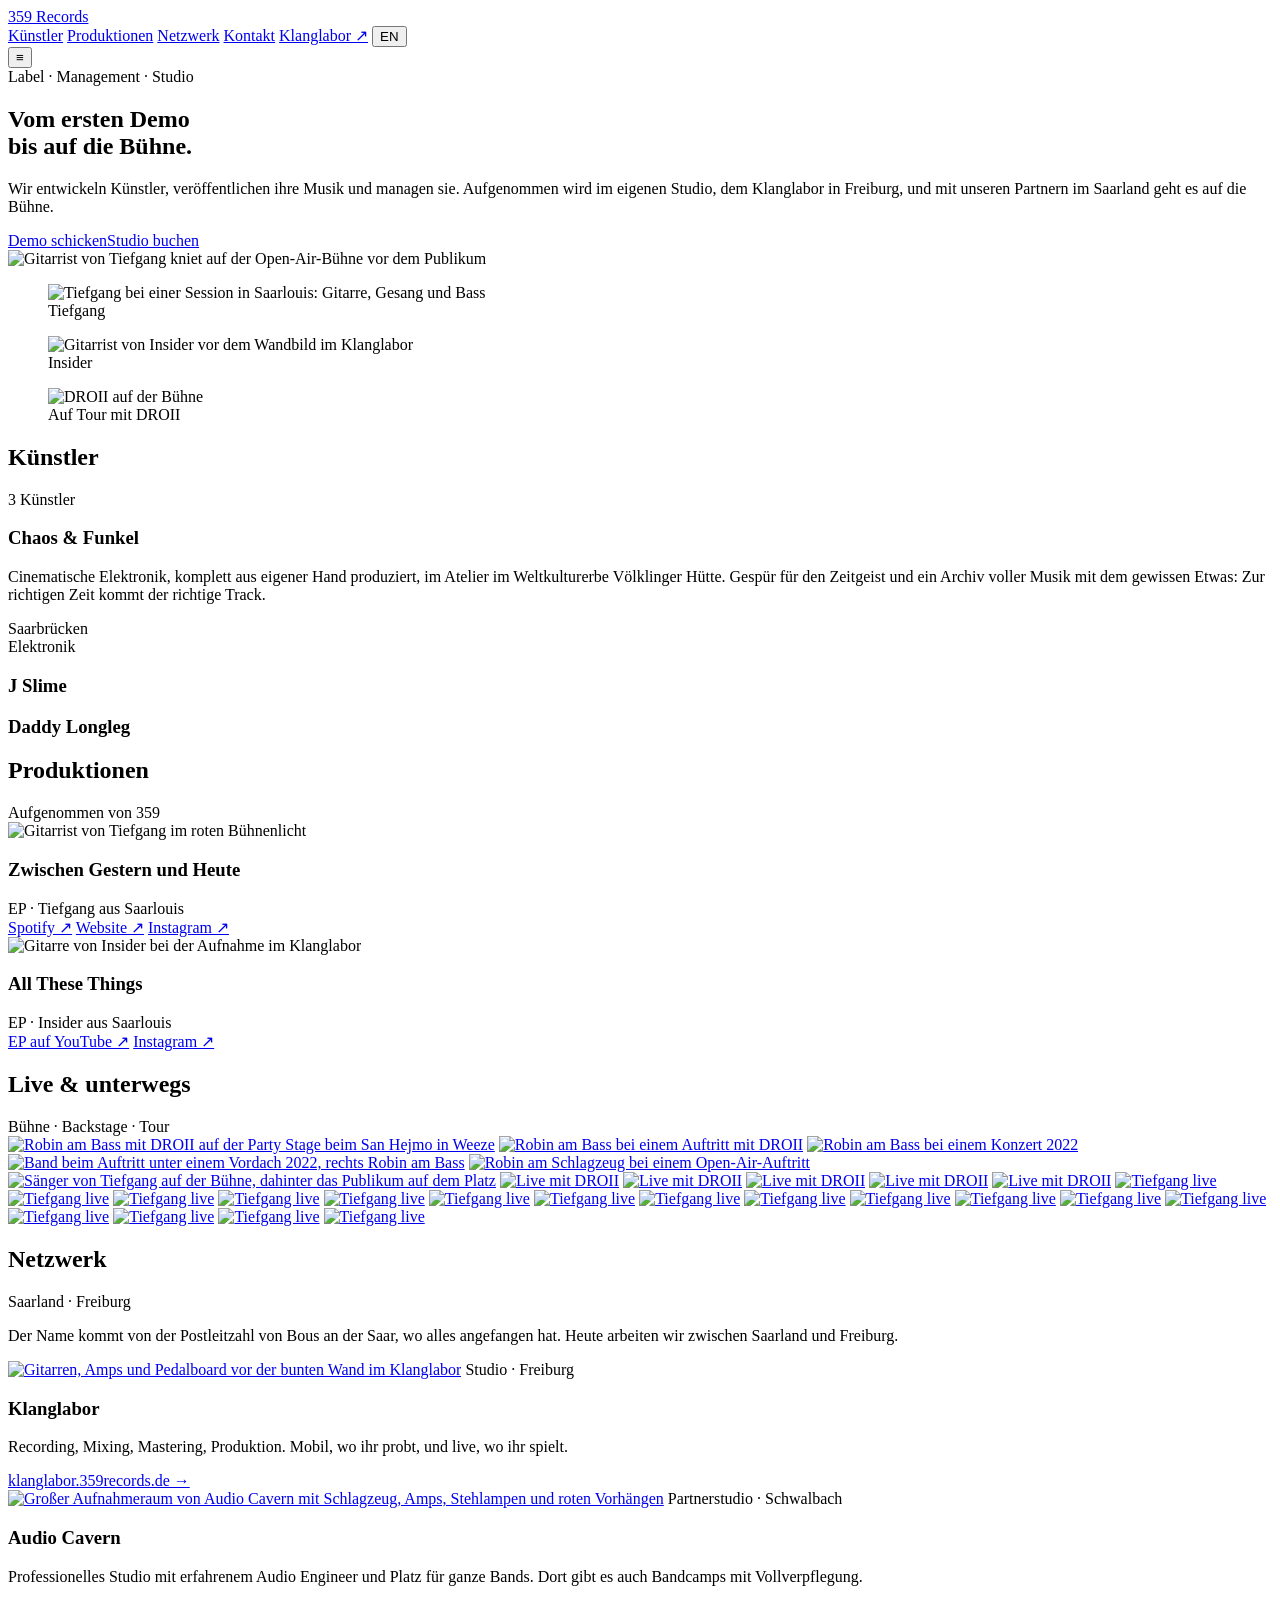
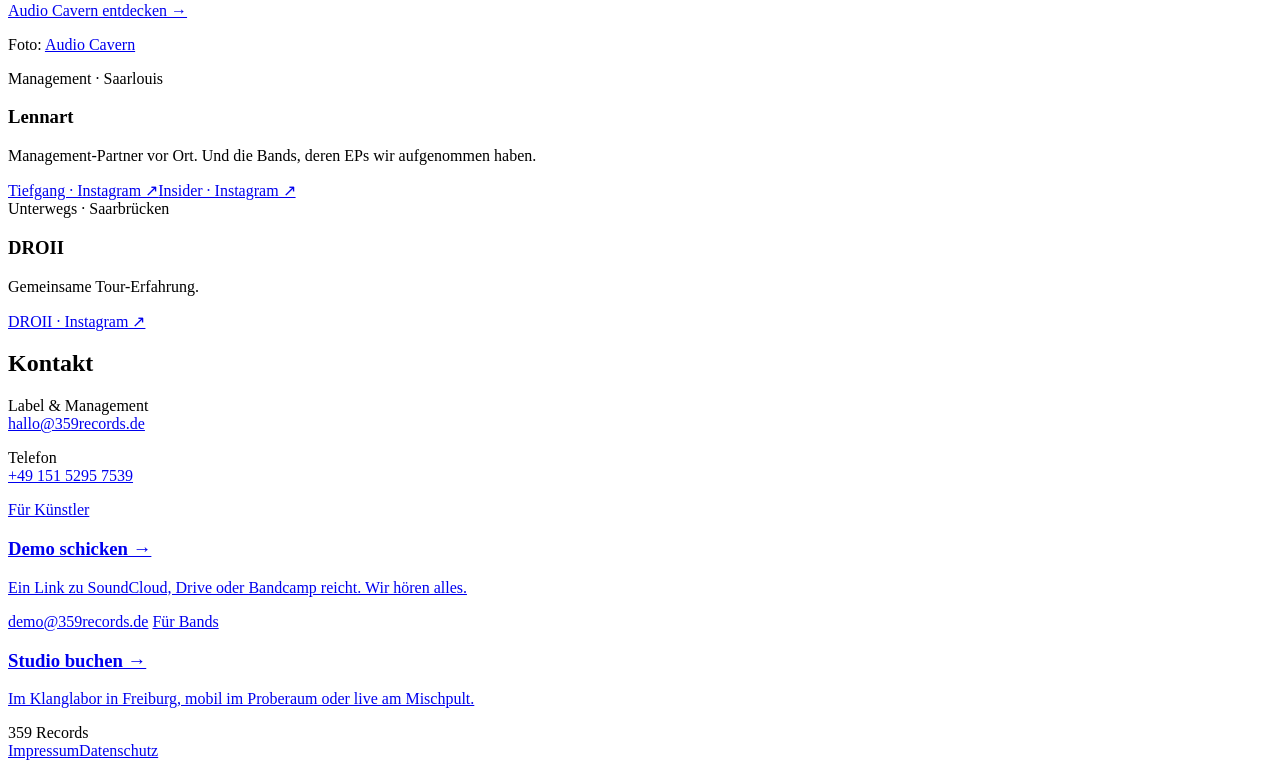
==== site/index.html @ f4ed1cee "Add Robin's own photos and mix the Klanglabor session gallery Robin at the guitar in the old Roden s" ====
<!doctype html>
<html lang="de">
<head>
<meta charset="utf-8">
<meta name="viewport" content="width=device-width, initial-scale=1">
<title data-en="359 Records – Label, management and studio">359 Records – Label, Management und Studio</title>
<meta name="description" content="359 Records: Label, Management und das Studio Klanglabor in Freiburg. Wir begleiten Künstler vom ersten Demo bis auf die Bühne." data-en-content="359 Records: label, management and the Klanglabor studio in Freiburg. We support artists from the first demo all the way to the stage.">
<meta property="og:title" content="359 Records">
<meta property="og:description" content="Label, Management und Studio. Vom ersten Demo bis auf die Bühne.">
<meta property="og:image" content="https://359records.de/img/tiefgang-session-band-1400.webp">
<meta property="og:url" content="https://359records.de/">
<link rel="canonical" href="https://359records.de/">
<link rel="icon" href="/favicon.svg?v=20261014" type="image/svg+xml">
<link rel="stylesheet" href="/css/base.css?v=20261014">
<link rel="stylesheet" href="/css/label.css?v=20261015">
</head>
<body>
<header class="top"><div class="wrap">
  <a href="/" class="mark">359 Records</a>
  <nav class="nav" id="nav">
    <a href="#kuenstler" data-en="Artists">Künstler</a>
    <a href="#produktionen" data-en="Productions">Produktionen</a>
    <a href="#netzwerk" data-en="Network">Netzwerk</a>
    <a href="#kontakt" data-en="Contact">Kontakt</a>
    <a href="https://klanglabor.359records.de/" class="kl">Klanglabor ↗</a>
    <button class="lang" type="button">EN</button>
  </nav>
  <button class="burger" type="button" aria-label="Menü" aria-controls="nav" aria-expanded="false">≡</button>
</div></header>

<main>
<section class="hero"><div class="wrap">
  <div>
    <div class="small" data-en="Label · Management · Studio">Label · Management · Studio</div>
    <h1 data-en="From the first demo<br>to the stage.">Vom ersten Demo<br>bis auf die Bühne.</h1>
    <p data-en="We develop artists, release their music and manage them. Our own studio, the Klanglabor in Freiburg, records it, and our partners in Saarland bring it to the stage.">Wir entwickeln Künstler, veröffentlichen ihre Musik und managen sie. Aufgenommen wird im eigenen Studio, dem Klanglabor in Freiburg, und mit unseren Partnern im Saarland geht es auf die Bühne.</p>
    <div class="acts"><a href="#kontakt" class="btn" data-en="Send a demo">Demo schicken</a><a href="https://klanglabor.359records.de/" class="btn blue" data-en="Book the studio">Studio buchen</a></div>
  </div>
  <div class="ph"><img src="/img/tiefgang-buehne-knie-700.webp" srcset="/img/tiefgang-buehne-knie-700.webp 700w, /img/tiefgang-buehne-knie-1400.webp 1400w" sizes="(max-width: 760px) 100vw, 50vw" width="1400" height="933" alt="Gitarrist von Tiefgang kniet auf der Open-Air-Bühne vor dem Publikum" data-en-alt="Tiefgang’s guitarist on his knees on the open-air stage in front of the crowd" fetchpriority="high"></div>
</div></section>

<div class="band">
  <figure><img src="/img/tiefgang-session-band-1400.webp" srcset="/img/tiefgang-session-band-700.webp 700w, /img/tiefgang-session-band-1400.webp 1400w" sizes="(max-width: 760px) 100vw, 50vw" width="1400" height="933" alt="Tiefgang bei einer Session in Saarlouis: Gitarre, Gesang und Bass" data-en-alt="Tiefgang during a session in Saarlouis: guitar, vocals and bass"><figcaption>Tiefgang</figcaption></figure>
  <figure><img src="/img/insider-gitarre-wand-700.webp" srcset="/img/insider-gitarre-wand-700.webp 700w, /img/insider-gitarre-wand-1400.webp 1400w" sizes="(max-width: 760px) 50vw, 25vw" width="1400" height="2100" alt="Gitarrist von Insider vor dem Wandbild im Klanglabor" data-en-alt="Insider’s guitarist in front of the Klanglabor mural"><figcaption>Insider</figcaption></figure>
  <figure><img src="/img/droii-buehne-700.webp" srcset="/img/droii-buehne-700.webp 700w, /img/droii-buehne-1400.webp 1400w" sizes="(max-width: 760px) 50vw, 25vw" width="1400" height="1867" alt="DROII auf der Bühne" data-en-alt="DROII on stage"><figcaption data-en="On tour with DROII">Auf Tour mit DROII</figcaption></figure>
</div>

<section id="kuenstler"><div class="wrap">
  <div class="head"><h2 data-en="Artists">Künstler</h2><span class="pill" data-en="3 artists">3 Künstler</span></div>
  <div class="artists">
    <article class="way">
      <div>
        <h3>Chaos &amp; Funkel</h3>
        <p data-en="Cinematic electronic music, produced entirely by himself in his studio at the Völklingen Ironworks World Heritage Site. A feel for the zeitgeist and an archive full of music with that certain something: the right track at the right time.">Cinematische Elektronik, komplett aus eigener Hand produziert, im Atelier im Weltkulturerbe Völklinger Hütte. Gespür für den Zeitgeist und ein Archiv voller Musik mit dem gewissen Etwas: Zur richtigen Zeit kommt der richtige Track.</p>
      </div>
      <div class="where" data-en="Saarbrücken<br>Electronic">Saarbrücken<br>Elektronik</div>
    </article>
    <article class="way"><div><h3>J Slime</h3></div></article>
    <article class="way"><div><h3>Daddy Longleg</h3></div></article>
  </div>
</div></section>

<section id="produktionen" class="productions"><div class="wrap">
  <div class="head"><h2 data-en="Productions">Produktionen</h2><span class="pill" data-en="Recorded by 359">Aufgenommen von 359</span></div>
  <div class="rel">
    <article>
      <div class="cover"><img src="/img/tiefgang-gitarre-rot-700.webp" srcset="/img/tiefgang-gitarre-rot-700.webp 700w, /img/tiefgang-gitarre-rot-1400.webp 1400w" sizes="(max-width: 760px) 100vw, 50vw" width="1400" height="933" alt="Gitarrist von Tiefgang im roten Bühnenlicht" data-en-alt="Tiefgang’s guitarist in red stage light" loading="lazy"></div>
      <h3>Zwischen Gestern und Heute</h3>
      <div class="small" data-en="EP · Tiefgang from Saarlouis">EP · Tiefgang aus Saarlouis</div>
      <div class="ref-links">
        <a href="https://open.spotify.com/album/5jMbd5GxiMihUDu3I0U6i6" target="_blank" rel="noopener noreferrer">Spotify ↗</a>
        <a href="https://www.tiefgang.band/" target="_blank" rel="noopener noreferrer">Website ↗</a>
        <a href="https://www.instagram.com/tiefgang_offiziell/" target="_blank" rel="noopener noreferrer">Instagram ↗</a>
      </div>
    </article>
    <article>
      <div class="cover"><img src="/img/insider-gitarre-nah-700.webp" srcset="/img/insider-gitarre-nah-700.webp 700w, /img/insider-gitarre-nah-1400.webp 1400w" sizes="(max-width: 760px) 100vw, 50vw" width="1400" height="933" alt="Gitarre von Insider bei der Aufnahme im Klanglabor" data-en-alt="Insider’s guitar during the recording at Klanglabor" loading="lazy"></div>
      <h3>All These Things</h3>
      <div class="small" data-en="EP · Insider from Saarlouis">EP · Insider aus Saarlouis</div>
      <div class="ref-links">
        <a href="https://www.youtube.com/playlist?list=OLAK5uy_nkrguoHCaMgJijAhi-SXMjti1rwBdUSF0" target="_blank" rel="noopener noreferrer" data-en="EP on YouTube ↗">EP auf YouTube ↗</a>
        <a href="https://www.instagram.com/insiderofficialmusic/" target="_blank" rel="noopener noreferrer">Instagram ↗</a>
      </div>
    </article>
  </div>
</div></section>

<section id="live" class="live"><div class="wrap">
  <div class="head"><h2 data-en="Live &amp; on the road">Live &amp; unterwegs</h2><span class="pill" data-en="Stage · Backstage · Tour">Bühne · Backstage · Tour</span></div>
  <div class="gallery">
    <a href="/img/live-robin-sanhejmo-1400.webp"><img src="/img/live-robin-sanhejmo-700.webp" width="700" height="933" alt="Robin am Bass mit DROII auf der Party Stage beim San Hejmo in Weeze" data-en-alt="Robin on bass with DROII on the party stage at San Hejmo in Weeze" loading="lazy"></a>
    <a href="/img/live-robin-droii-1400.webp"><img src="/img/live-robin-droii-700.webp" width="700" height="525" alt="Robin am Bass bei einem Auftritt mit DROII" data-en-alt="Robin on bass at a DROII show" loading="lazy"></a>
    <a href="/img/live-robin-buehne-1400.webp"><img src="/img/live-robin-buehne-700.webp" width="700" height="933" alt="Robin am Bass bei einem Konzert 2022" data-en-alt="Robin on bass at a 2022 gig" loading="lazy"></a>
    <a href="/img/live-robin-terrasse-1400.webp"><img src="/img/live-robin-terrasse-700.webp" width="700" height="933" alt="Band beim Auftritt unter einem Vordach 2022, rechts Robin am Bass" data-en-alt="The band playing under a canopy in 2022, Robin on bass on the right" loading="lazy"></a>
    <a href="/img/live-robin-schlagzeug-1400.webp"><img src="/img/live-robin-schlagzeug-700.webp" width="700" height="525" alt="Robin am Schlagzeug bei einem Open-Air-Auftritt" data-en-alt="Robin on drums at an open-air gig" loading="lazy"></a>
    <a href="/img/tiefgang-saenger-publikum-1400.webp"><img src="/img/tiefgang-saenger-publikum-700.webp" width="700" height="466" alt="Sänger von Tiefgang auf der Bühne, dahinter das Publikum auf dem Platz" data-en-alt="Tiefgang’s singer on stage with the crowd on the square behind him" loading="lazy"></a>
    <a href="/img/live-droii-01-1400.webp"><img src="/img/live-droii-01-700.webp" width="700" height="525" alt="Live mit DROII" data-en-alt="Live with DROII" loading="lazy"></a>
    <a href="/img/live-droii-02-1400.webp"><img src="/img/live-droii-02-700.webp" width="700" height="525" alt="Live mit DROII" data-en-alt="Live with DROII" loading="lazy"></a>
    <a href="/img/live-droii-03-1400.webp"><img src="/img/live-droii-03-700.webp" width="700" height="525" alt="Live mit DROII" data-en-alt="Live with DROII" loading="lazy"></a>
    <a href="/img/live-droii-04-1400.webp"><img src="/img/live-droii-04-700.webp" width="700" height="525" alt="Live mit DROII" data-en-alt="Live with DROII" loading="lazy"></a>
    <a href="/img/live-droii-05-1400.webp"><img src="/img/live-droii-05-700.webp" width="700" height="525" alt="Live mit DROII" data-en-alt="Live with DROII" loading="lazy"></a>
    <a href="/img/live-tiefgang-01-1400.webp"><img src="/img/live-tiefgang-01-700.webp" width="700" height="466" alt="Tiefgang live" data-en-alt="Tiefgang live" loading="lazy"></a>
    <a href="/img/live-tiefgang-02-1400.webp"><img src="/img/live-tiefgang-02-700.webp" width="700" height="466" alt="Tiefgang live" data-en-alt="Tiefgang live" loading="lazy"></a>
    <a href="/img/live-tiefgang-03-1400.webp"><img src="/img/live-tiefgang-03-700.webp" width="700" height="466" alt="Tiefgang live" data-en-alt="Tiefgang live" loading="lazy"></a>
    <a href="/img/live-tiefgang-04-1400.webp"><img src="/img/live-tiefgang-04-700.webp" width="700" height="466" alt="Tiefgang live" data-en-alt="Tiefgang live" loading="lazy"></a>
    <a href="/img/live-tiefgang-05-1400.webp"><img src="/img/live-tiefgang-05-700.webp" width="700" height="466" alt="Tiefgang live" data-en-alt="Tiefgang live" loading="lazy"></a>
    <a href="/img/live-tiefgang-06-1400.webp"><img src="/img/live-tiefgang-06-700.webp" width="700" height="1050" alt="Tiefgang live" data-en-alt="Tiefgang live" loading="lazy"></a>
    <a href="/img/live-tiefgang-07-1400.webp"><img src="/img/live-tiefgang-07-700.webp" width="700" height="466" alt="Tiefgang live" data-en-alt="Tiefgang live" loading="lazy"></a>
    <a href="/img/live-tiefgang-08-1400.webp"><img src="/img/live-tiefgang-08-700.webp" width="700" height="466" alt="Tiefgang live" data-en-alt="Tiefgang live" loading="lazy"></a>
    <a href="/img/live-tiefgang-09-1400.webp"><img src="/img/live-tiefgang-09-700.webp" width="700" height="1050" alt="Tiefgang live" data-en-alt="Tiefgang live" loading="lazy"></a>
    <a href="/img/live-tiefgang-10-1400.webp"><img src="/img/live-tiefgang-10-700.webp" width="700" height="466" alt="Tiefgang live" data-en-alt="Tiefgang live" loading="lazy"></a>
    <a href="/img/live-tiefgang-11-1400.webp"><img src="/img/live-tiefgang-11-700.webp" width="700" height="1050" alt="Tiefgang live" data-en-alt="Tiefgang live" loading="lazy"></a>
    <a href="/img/live-tiefgang-12-1400.webp"><img src="/img/live-tiefgang-12-700.webp" width="700" height="466" alt="Tiefgang live" data-en-alt="Tiefgang live" loading="lazy"></a>
    <a href="/img/live-tiefgang-13-1400.webp"><img src="/img/live-tiefgang-13-700.webp" width="700" height="466" alt="Tiefgang live" data-en-alt="Tiefgang live" loading="lazy"></a>
    <a href="/img/live-tiefgang-14-1400.webp"><img src="/img/live-tiefgang-14-700.webp" width="700" height="466" alt="Tiefgang live" data-en-alt="Tiefgang live" loading="lazy"></a>
    <a href="/img/live-tiefgang-15-1400.webp"><img src="/img/live-tiefgang-15-700.webp" width="700" height="466" alt="Tiefgang live" data-en-alt="Tiefgang live" loading="lazy"></a>
    <a href="/img/live-tiefgang-16-1400.webp"><img src="/img/live-tiefgang-16-700.webp" width="700" height="466" alt="Tiefgang live" data-en-alt="Tiefgang live" loading="lazy"></a>
    <a href="/img/live-tiefgang-17-1400.webp"><img src="/img/live-tiefgang-17-700.webp" width="700" height="466" alt="Tiefgang live" data-en-alt="Tiefgang live" loading="lazy"></a>
  </div>
</div></section>

<section id="netzwerk" class="network"><div class="wrap">
  <div class="head"><h2 data-en="Network">Netzwerk</h2><span class="pill">Saarland · Freiburg</span></div>
  <p class="intro" data-en="The name comes from the postcode of Bous in Saarland, where it all started. Today we work between Saarland and Freiburg.">Der Name kommt von der Postleitzahl von Bous an der Saar, wo alles angefangen hat. Heute arbeiten wir zwischen Saarland und Freiburg.</p>
  <div class="partners">
    <div>
      <a href="https://klanglabor.359records.de/" class="partner-photo"><img src="/img/klanglabor-instrumente-700.webp" srcset="/img/klanglabor-instrumente-700.webp 700w, /img/klanglabor-instrumente-1400.webp 1400w" sizes="(max-width: 760px) calc(100vw - 32px), 560px" width="1400" height="1050" alt="Gitarren, Amps und Pedalboard vor der bunten Wand im Klanglabor" data-en-alt="Guitars, amps and a pedalboard in front of the colourful Klanglabor mural" loading="lazy"></a>
      <span class="small" data-en="Studio · Freiburg">Studio · Freiburg</span><h3>Klanglabor</h3>
      <p data-en="Recording, mixing, mastering, production. Mobile wherever you rehearse, and live wherever you play.">Recording, Mixing, Mastering, Produktion. Mobil, wo ihr probt, und live, wo ihr spielt.</p>
      <a class="go" href="https://klanglabor.359records.de/">klanglabor.359records.de →</a>
    </div>
    <div>
      <!-- Photo source: https://www.audiocavern.com/wp-content/uploads/2022/12/cmp_IMG_20221230_115752-scaled.jpg -->
      <a href="https://www.audiocavern.com/" class="partner-photo"><img src="/img/audio-cavern-aufnahmeraum-700.webp" srcset="/img/audio-cavern-aufnahmeraum-700.webp 700w, /img/audio-cavern-aufnahmeraum-1400.webp 1400w" sizes="(max-width: 760px) calc(100vw - 32px), 560px" width="1400" height="700" alt="Großer Aufnahmeraum von Audio Cavern mit Schlagzeug, Amps, Stehlampen und roten Vorhängen" data-en-alt="Audio Cavern’s large live room with drums, amps, floor lamps and red curtains" loading="lazy"></a>
      <span class="small" data-en="Partner studio · Schwalbach">Partnerstudio · Schwalbach</span><h3>Audio Cavern</h3>
      <p data-en="A professional studio with an experienced audio engineer and room for full bands. They also offer band camps with full catering.">Professionelles Studio mit erfahrenem Audio Engineer und Platz für ganze Bands. Dort gibt es auch Bandcamps mit Vollverpflegung.</p>
      <a class="go partner-link" href="https://www.audiocavern.com/" data-en="Explore Audio Cavern →">Audio Cavern entdecken →</a>
      <p class="credit"><span data-en="Photo:">Foto:</span> <a href="https://www.audiocavern.com/">Audio Cavern</a></p>
    </div>
    <div><span class="small">Management · Saarlouis</span><h3>Lennart</h3><p data-en="Our management partner on site. And the bands whose EPs we recorded.">Management-Partner vor Ort. Und die Bands, deren EPs wir aufgenommen haben.</p><div class="tags"><a href="https://www.instagram.com/tiefgang_offiziell/" target="_blank" rel="noopener noreferrer">Tiefgang · Instagram ↗</a><a href="https://www.instagram.com/insiderofficialmusic/" target="_blank" rel="noopener noreferrer">Insider · Instagram ↗</a></div></div>
    <div><span class="small" data-en="On the road · Saarbrücken">Unterwegs · Saarbrücken</span><h3>DROII</h3><p data-en="On tour together.">Gemeinsame Tour-Erfahrung.</p><div class="tags"><a href="https://www.instagram.com/droii5/" target="_blank" rel="noopener noreferrer">DROII · Instagram ↗</a></div></div>
  </div>
</div></section>

<section id="kontakt"><div class="wrap">
  <div class="head"><h2 data-en="Contact">Kontakt</h2></div>
  <div class="contact-details">
    <p><span class="small" data-en="Label &amp; management">Label &amp; Management</span><br><a href="mailto:hallo@359records.de">hallo@359records.de</a></p>
    <p><span class="small" data-en="Phone">Telefon</span><br><a href="tel:+4915152957539">+49 151 5295 7539</a></p>
  </div>
  <div class="cta">
    <a href="mailto:demo@359records.de" class="yel"><span class="small" data-en="For artists">Für Künstler</span><h3 data-en="Send a demo →">Demo schicken →</h3><p data-en="A link to SoundCloud, Drive or Bandcamp is enough. We listen to everything.">Ein Link zu SoundCloud, Drive oder Bandcamp reicht. Wir hören alles.</p><span class="contact-email">demo@359records.de</span></a>
    <a href="https://klanglabor.359records.de/" class="blue"><span class="small" data-en="For bands">Für Bands</span><h3 data-en="Book the studio →">Studio buchen →</h3><p data-en="At the Klanglabor in Freiburg, mobile in your rehearsal room or live at the mixing desk.">Im Klanglabor in Freiburg, mobil im Proberaum oder live am Mischpult.</p></a>
  </div>
</div></section>
</main>

<footer><div class="wrap">
  <span class="mark">359 Records</span>
  <nav class="small"><a href="/impressum" data-en="Legal notice">Impressum</a><a href="/datenschutz" data-en="Privacy">Datenschutz</a></nav>
</div></footer>
<script src="/js/main.js"></script>
</body>
</html>
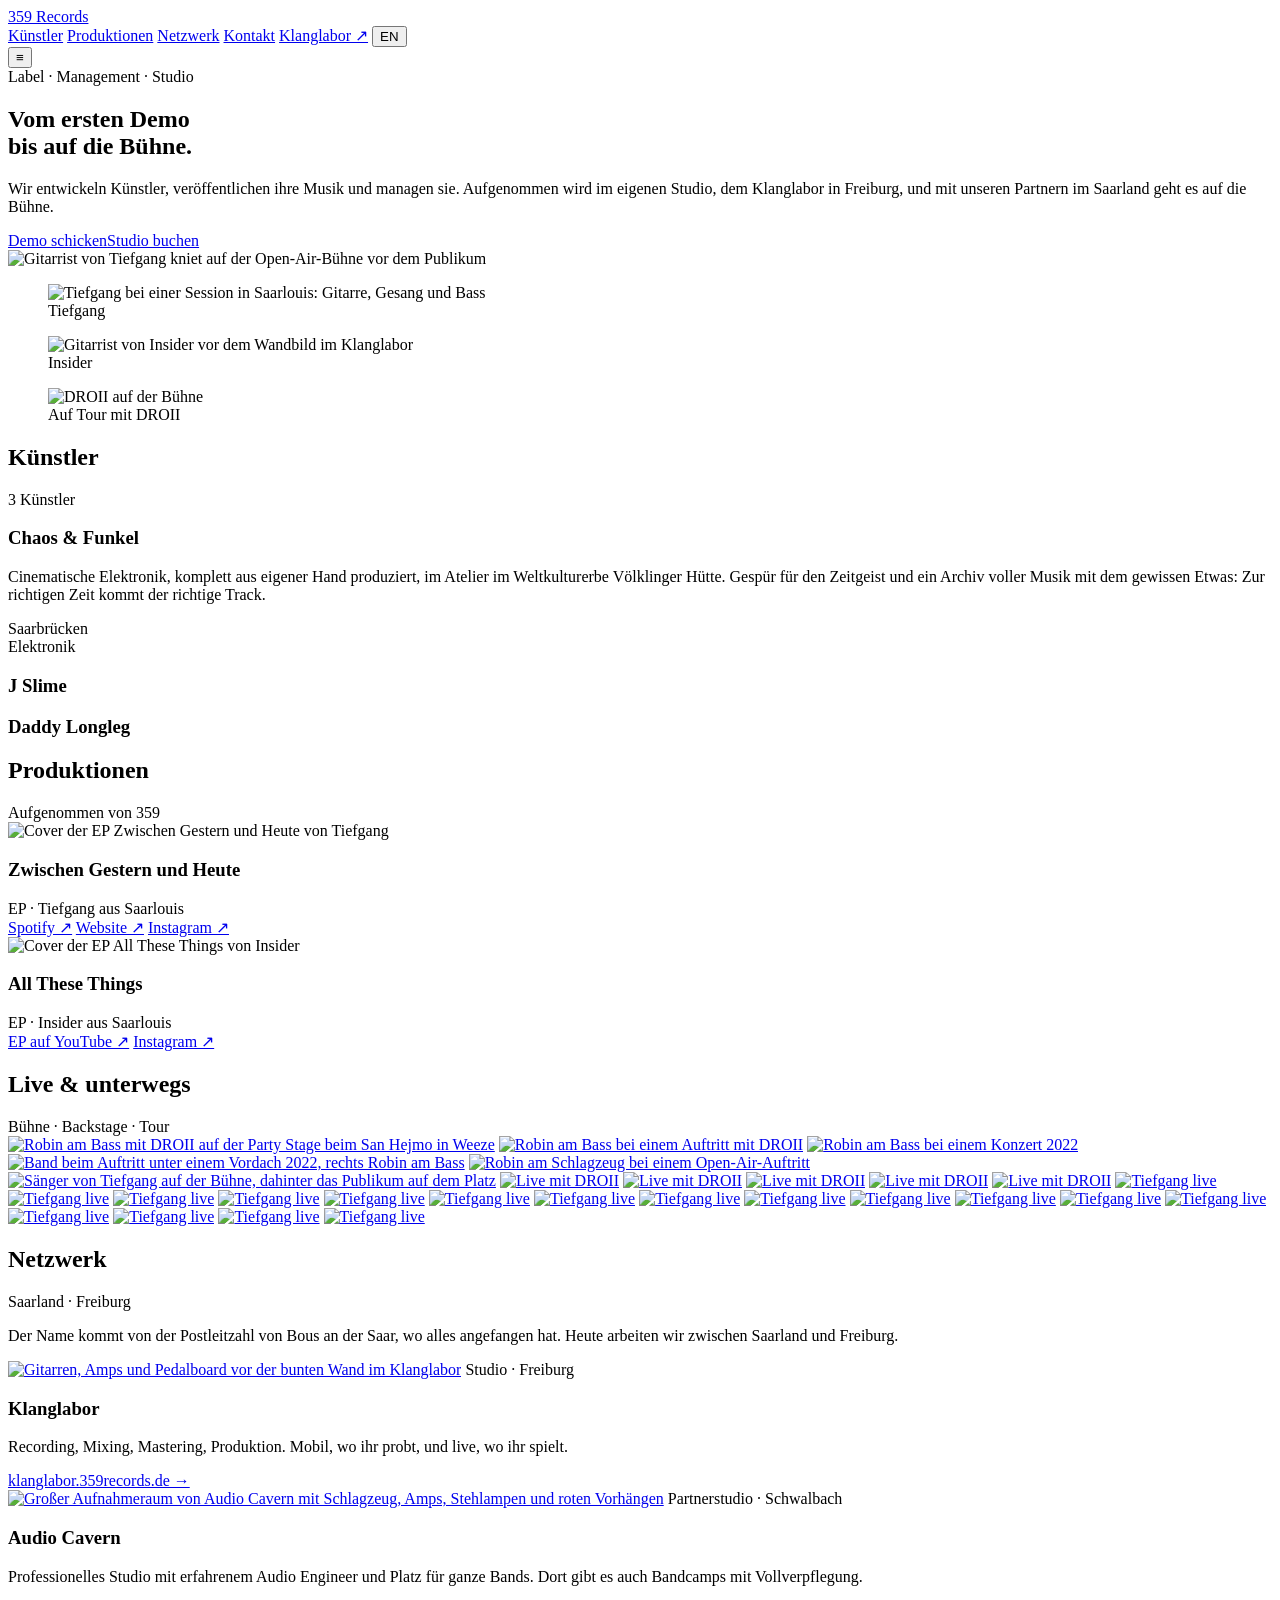
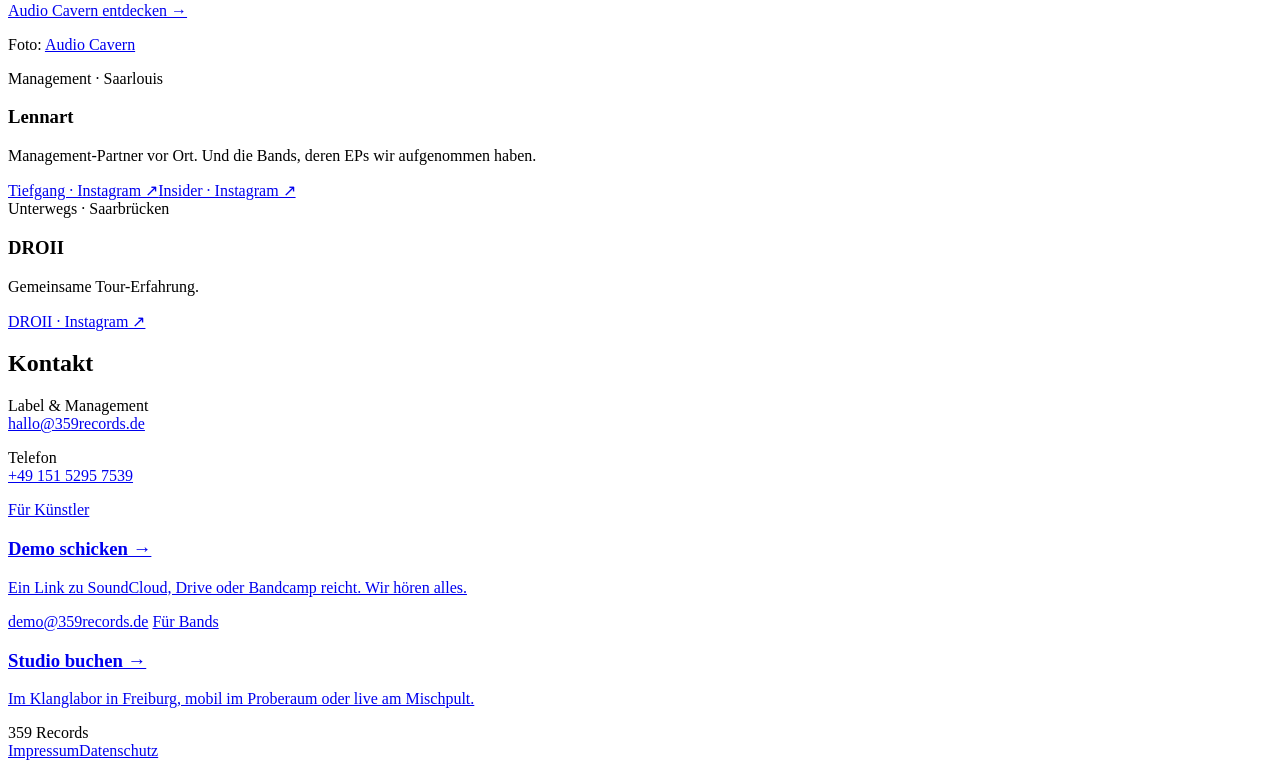
==== commit b623da28: "Show the original EP covers in the productions section Co-Authored-By: Claude Opus 5.5 <noreply@anth" ====
--- a/site/index.html
+++ b/site/index.html
@@ -64,7 +64,7 @@
   <div class="head"><h2 data-en="Productions">Produktionen</h2><span class="pill" data-en="Recorded by 359">Aufgenommen von 359</span></div>
   <div class="rel">
     <article>
-      <div class="cover"><img src="/img/tiefgang-gitarre-rot-700.webp" srcset="/img/tiefgang-gitarre-rot-700.webp 700w, /img/tiefgang-gitarre-rot-1400.webp 1400w" sizes="(max-width: 760px) 100vw, 50vw" width="1400" height="933" alt="Gitarrist von Tiefgang im roten Bühnenlicht" data-en-alt="Tiefgang’s guitarist in red stage light" loading="lazy"></div>
+      <div class="cover"><img src="/img/cover-tiefgang-zwischen-gestern-und-heute-700.webp" srcset="/img/cover-tiefgang-zwischen-gestern-und-heute-700.webp 700w, /img/cover-tiefgang-zwischen-gestern-und-heute-1400.webp 1400w" sizes="(max-width: 760px) 100vw, 50vw" width="1400" height="1400" alt="Cover der EP Zwischen Gestern und Heute von Tiefgang" data-en-alt="Cover of the EP Zwischen Gestern und Heute by Tiefgang" loading="lazy"></div>
       <h3>Zwischen Gestern und Heute</h3>
       <div class="small" data-en="EP · Tiefgang from Saarlouis">EP · Tiefgang aus Saarlouis</div>
       <div class="ref-links">
@@ -74,7 +74,7 @@
       </div>
     </article>
     <article>
-      <div class="cover"><img src="/img/insider-gitarre-nah-700.webp" srcset="/img/insider-gitarre-nah-700.webp 700w, /img/insider-gitarre-nah-1400.webp 1400w" sizes="(max-width: 760px) 100vw, 50vw" width="1400" height="933" alt="Gitarre von Insider bei der Aufnahme im Klanglabor" data-en-alt="Insider’s guitar during the recording at Klanglabor" loading="lazy"></div>
+      <div class="cover"><img src="/img/cover-insider-all-these-things-700.webp" srcset="/img/cover-insider-all-these-things-700.webp 700w, /img/cover-insider-all-these-things-1400.webp 1400w" sizes="(max-width: 760px) 100vw, 50vw" width="1400" height="1400" alt="Cover der EP All These Things von Insider" data-en-alt="Cover of the EP All These Things by Insider" loading="lazy"></div>
       <h3>All These Things</h3>
       <div class="small" data-en="EP · Insider from Saarlouis">EP · Insider aus Saarlouis</div>
       <div class="ref-links">
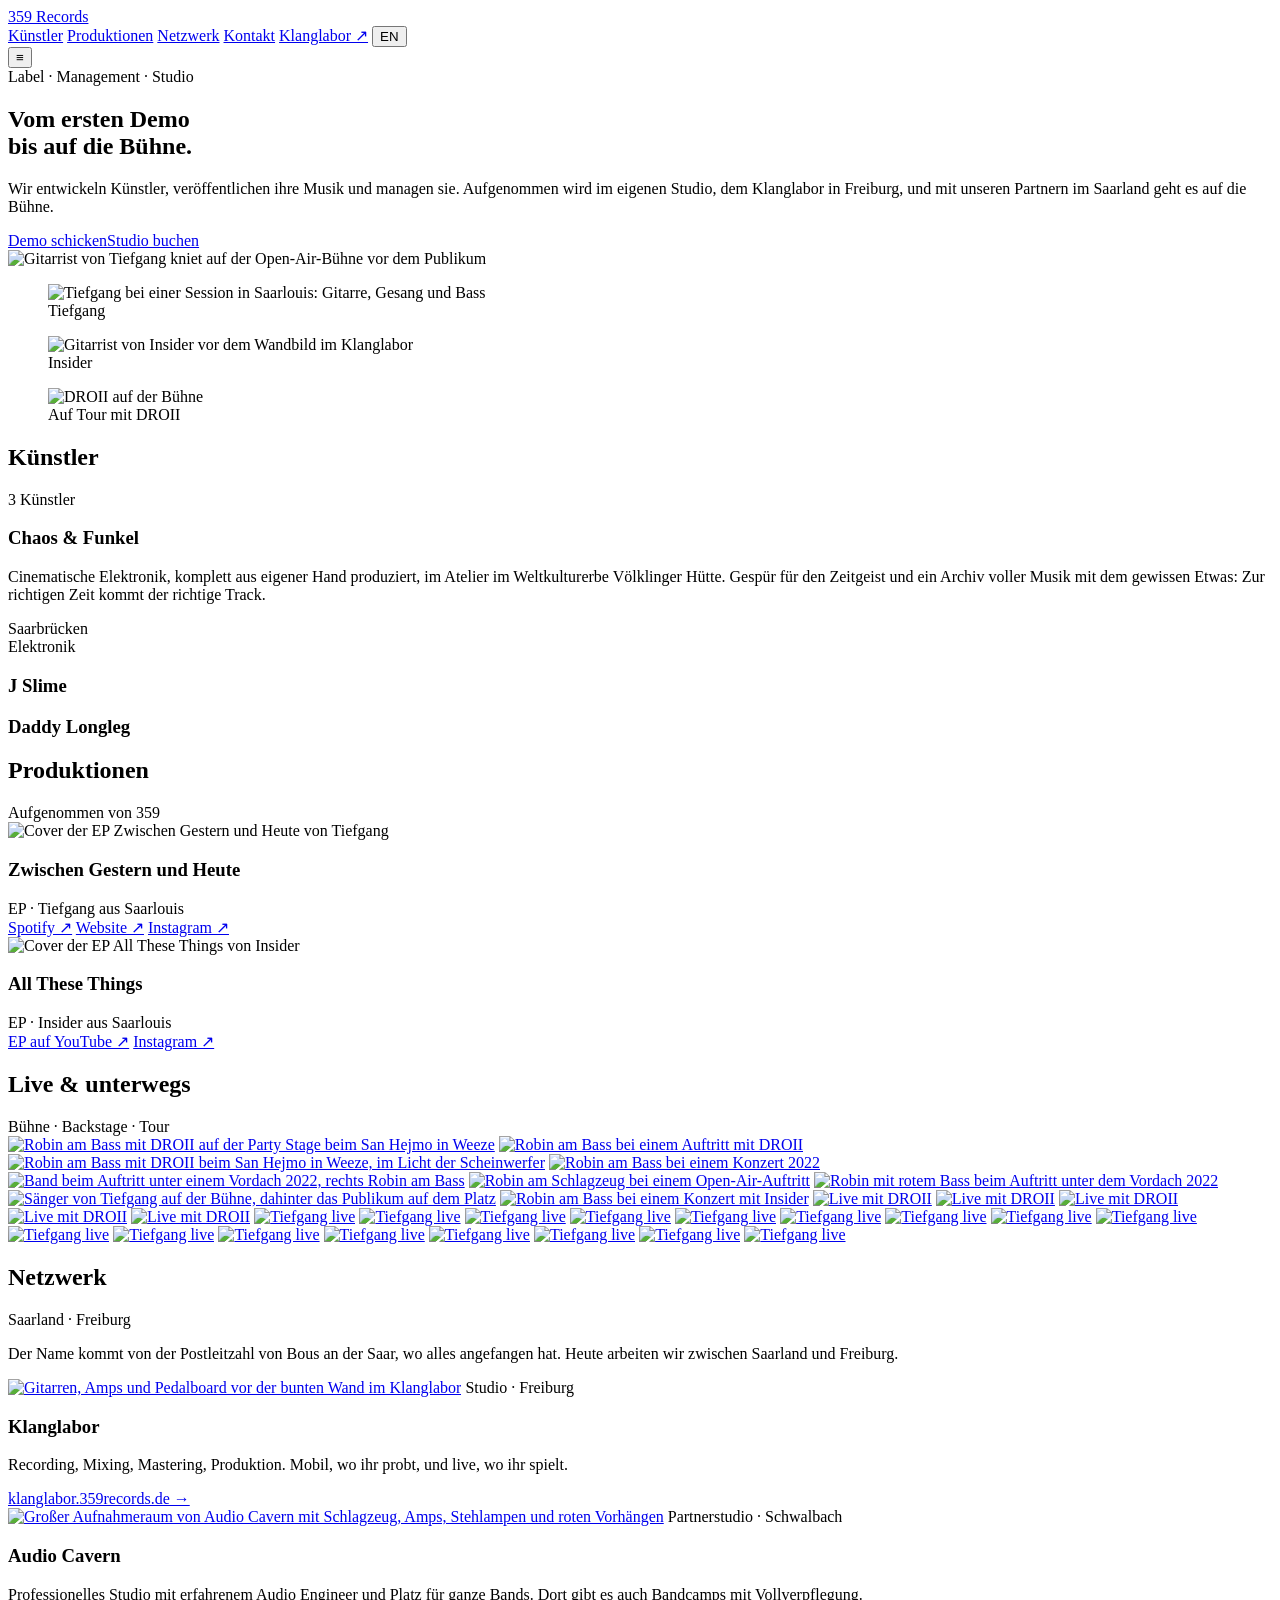
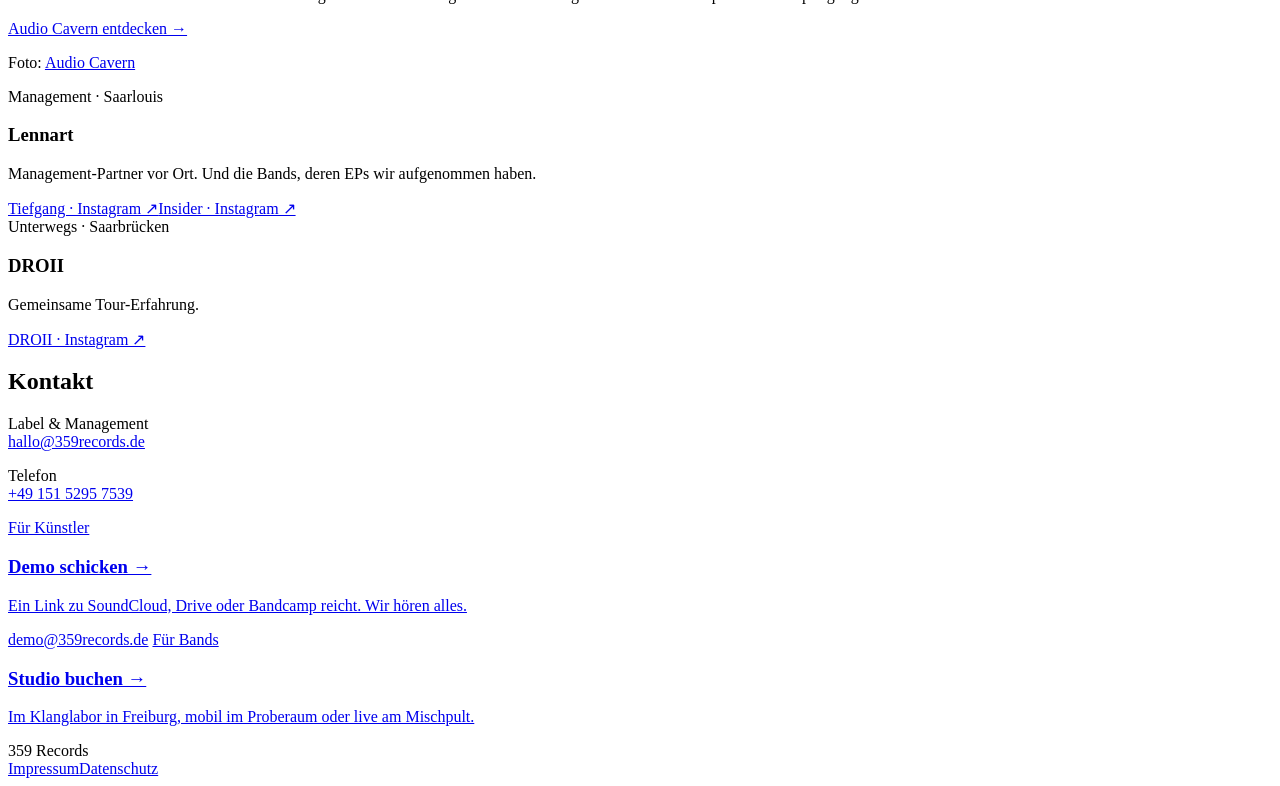
==== commit 4ca6f19c: "Add photos from the old Roden studio, an Insider gig and two more live shots Co-Authored-By: Claude " ====
--- a/site/index.html
+++ b/site/index.html
@@ -90,10 +90,13 @@
   <div class="gallery">
     <a href="/img/live-robin-sanhejmo-1400.webp"><img src="/img/live-robin-sanhejmo-700.webp" width="700" height="933" alt="Robin am Bass mit DROII auf der Party Stage beim San Hejmo in Weeze" data-en-alt="Robin on bass with DROII on the party stage at San Hejmo in Weeze" loading="lazy"></a>
     <a href="/img/live-robin-droii-1400.webp"><img src="/img/live-robin-droii-700.webp" width="700" height="525" alt="Robin am Bass bei einem Auftritt mit DROII" data-en-alt="Robin on bass at a DROII show" loading="lazy"></a>
+    <a href="/img/live-robin-sanhejmo-02-1400.webp"><img src="/img/live-robin-sanhejmo-02-700.webp" width="700" height="933" alt="Robin am Bass mit DROII beim San Hejmo in Weeze, im Licht der Scheinwerfer" data-en-alt="Robin on bass with DROII at San Hejmo in Weeze, in the stage lights" loading="lazy"></a>
     <a href="/img/live-robin-buehne-1400.webp"><img src="/img/live-robin-buehne-700.webp" width="700" height="933" alt="Robin am Bass bei einem Konzert 2022" data-en-alt="Robin on bass at a 2022 gig" loading="lazy"></a>
     <a href="/img/live-robin-terrasse-1400.webp"><img src="/img/live-robin-terrasse-700.webp" width="700" height="933" alt="Band beim Auftritt unter einem Vordach 2022, rechts Robin am Bass" data-en-alt="The band playing under a canopy in 2022, Robin on bass on the right" loading="lazy"></a>
     <a href="/img/live-robin-schlagzeug-1400.webp"><img src="/img/live-robin-schlagzeug-700.webp" width="700" height="525" alt="Robin am Schlagzeug bei einem Open-Air-Auftritt" data-en-alt="Robin on drums at an open-air gig" loading="lazy"></a>
+    <a href="/img/live-robin-terrasse-02-1400.webp"><img src="/img/live-robin-terrasse-02-700.webp" width="700" height="933" alt="Robin mit rotem Bass beim Auftritt unter dem Vordach 2022" data-en-alt="Robin with his red bass at the gig under the canopy in 2022" loading="lazy"></a>
     <a href="/img/tiefgang-saenger-publikum-1400.webp"><img src="/img/tiefgang-saenger-publikum-700.webp" width="700" height="466" alt="Sänger von Tiefgang auf der Bühne, dahinter das Publikum auf dem Platz" data-en-alt="Tiefgang’s singer on stage with the crowd on the square behind him" loading="lazy"></a>
+    <a href="/img/live-insider-01-1400.webp"><img src="/img/live-insider-01-700.webp" width="700" height="933" alt="Robin am Bass bei einem Konzert mit Insider" data-en-alt="Robin on bass at an Insider gig" loading="lazy"></a>
     <a href="/img/live-droii-01-1400.webp"><img src="/img/live-droii-01-700.webp" width="700" height="525" alt="Live mit DROII" data-en-alt="Live with DROII" loading="lazy"></a>
     <a href="/img/live-droii-02-1400.webp"><img src="/img/live-droii-02-700.webp" width="700" height="525" alt="Live mit DROII" data-en-alt="Live with DROII" loading="lazy"></a>
     <a href="/img/live-droii-03-1400.webp"><img src="/img/live-droii-03-700.webp" width="700" height="525" alt="Live mit DROII" data-en-alt="Live with DROII" loading="lazy"></a>
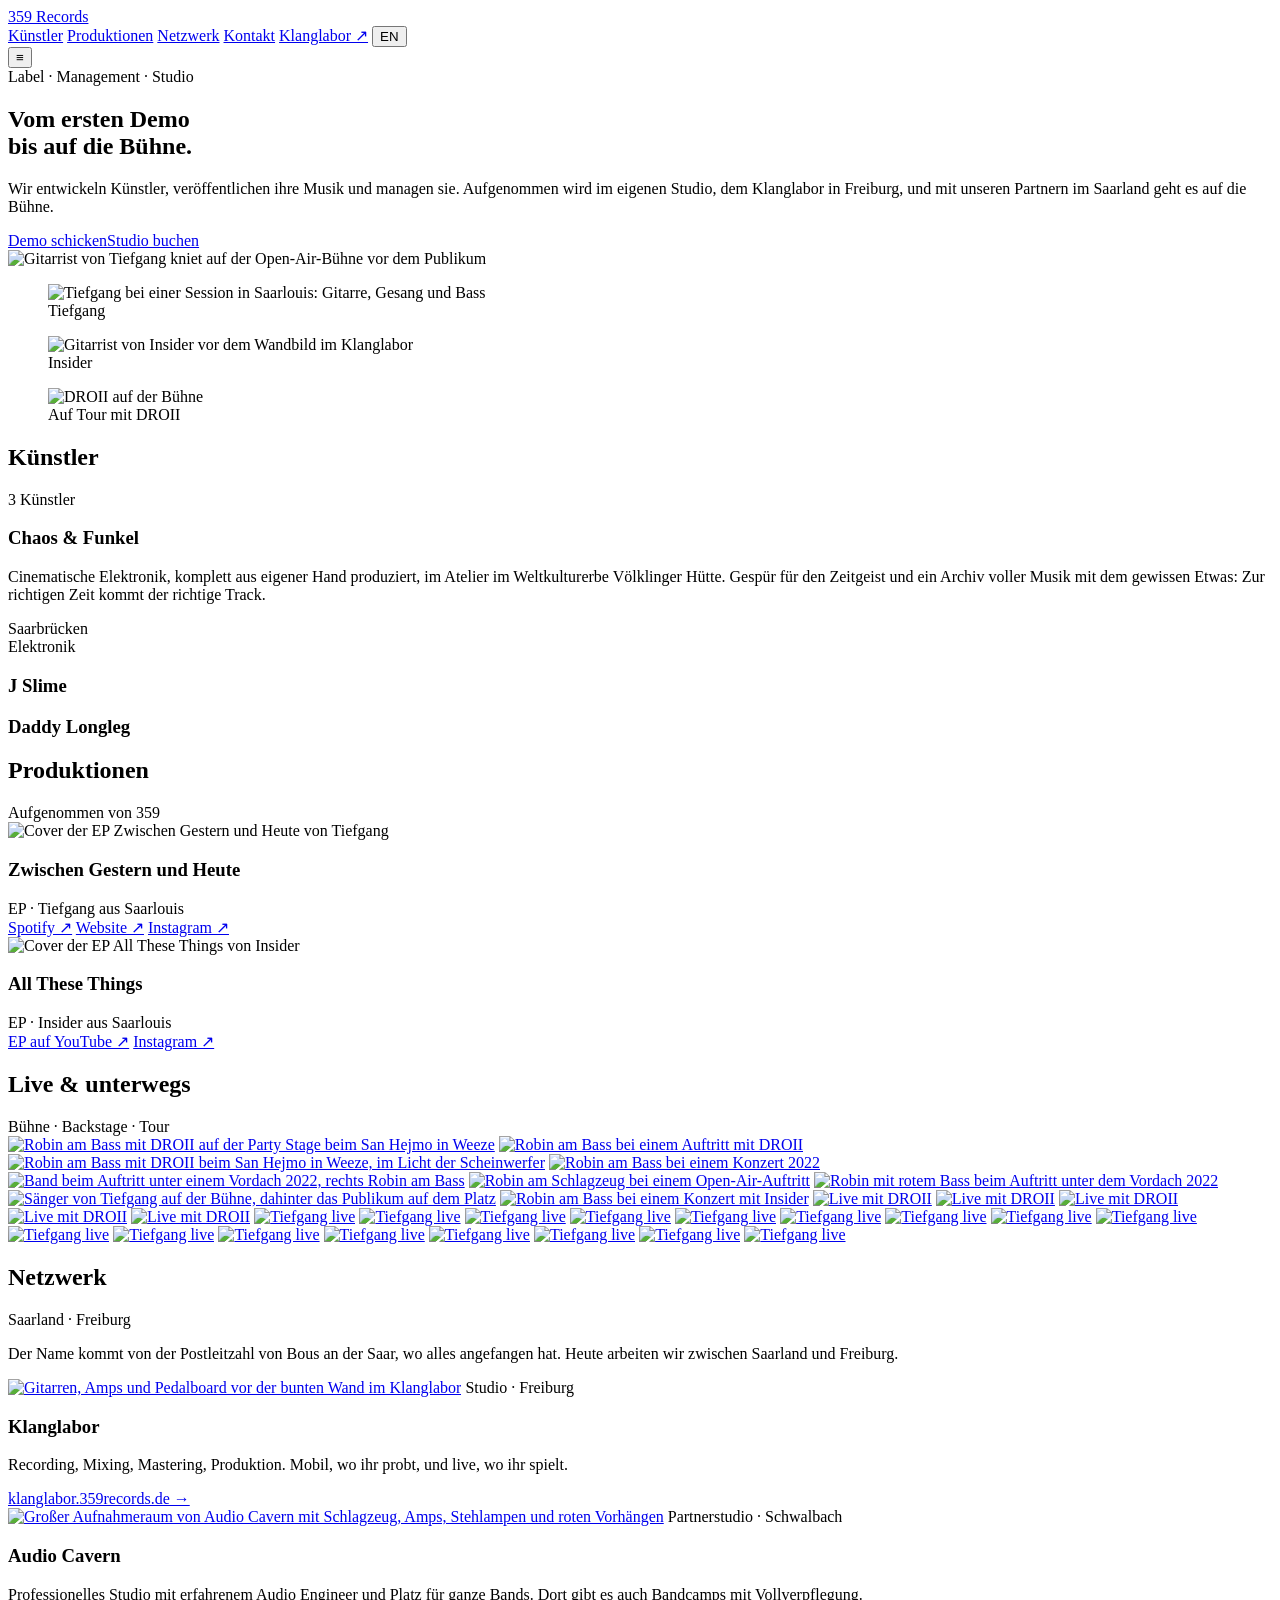
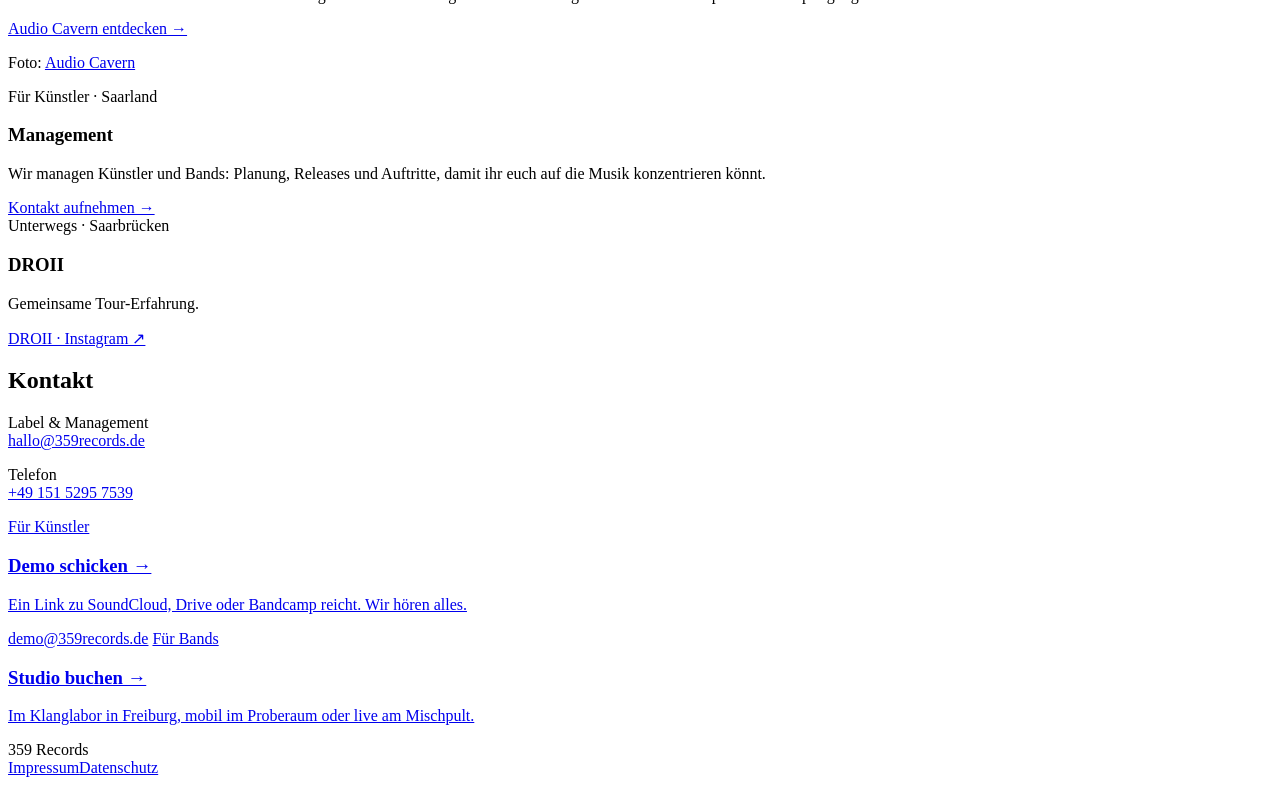
==== commit 428c1ad0: "Offer management as a service instead of naming a partner and unrelated bands Co-Authored-By: Claude" ====
--- a/site/index.html
+++ b/site/index.html
@@ -140,7 +140,7 @@
       <a class="go partner-link" href="https://www.audiocavern.com/" data-en="Explore Audio Cavern →">Audio Cavern entdecken →</a>
       <p class="credit"><span data-en="Photo:">Foto:</span> <a href="https://www.audiocavern.com/">Audio Cavern</a></p>
     </div>
-    <div><span class="small">Management · Saarlouis</span><h3>Lennart</h3><p data-en="Our management partner on site. And the bands whose EPs we recorded.">Management-Partner vor Ort. Und die Bands, deren EPs wir aufgenommen haben.</p><div class="tags"><a href="https://www.instagram.com/tiefgang_offiziell/" target="_blank" rel="noopener noreferrer">Tiefgang · Instagram ↗</a><a href="https://www.instagram.com/insiderofficialmusic/" target="_blank" rel="noopener noreferrer">Insider · Instagram ↗</a></div></div>
+    <div><span class="small" data-en="For artists · Saarland">Für Künstler · Saarland</span><h3>Management</h3><p data-en="We manage artists and bands: planning, releases and gigs, so you can focus on the music.">Wir managen Künstler und Bands: Planung, Releases und Auftritte, damit ihr euch auf die Musik konzentrieren könnt.</p><div class="tags"><a href="mailto:hallo@359records.de" data-en="Get in touch →">Kontakt aufnehmen →</a></div></div>
     <div><span class="small" data-en="On the road · Saarbrücken">Unterwegs · Saarbrücken</span><h3>DROII</h3><p data-en="On tour together.">Gemeinsame Tour-Erfahrung.</p><div class="tags"><a href="https://www.instagram.com/droii5/" target="_blank" rel="noopener noreferrer">DROII · Instagram ↗</a></div></div>
   </div>
 </div></section>
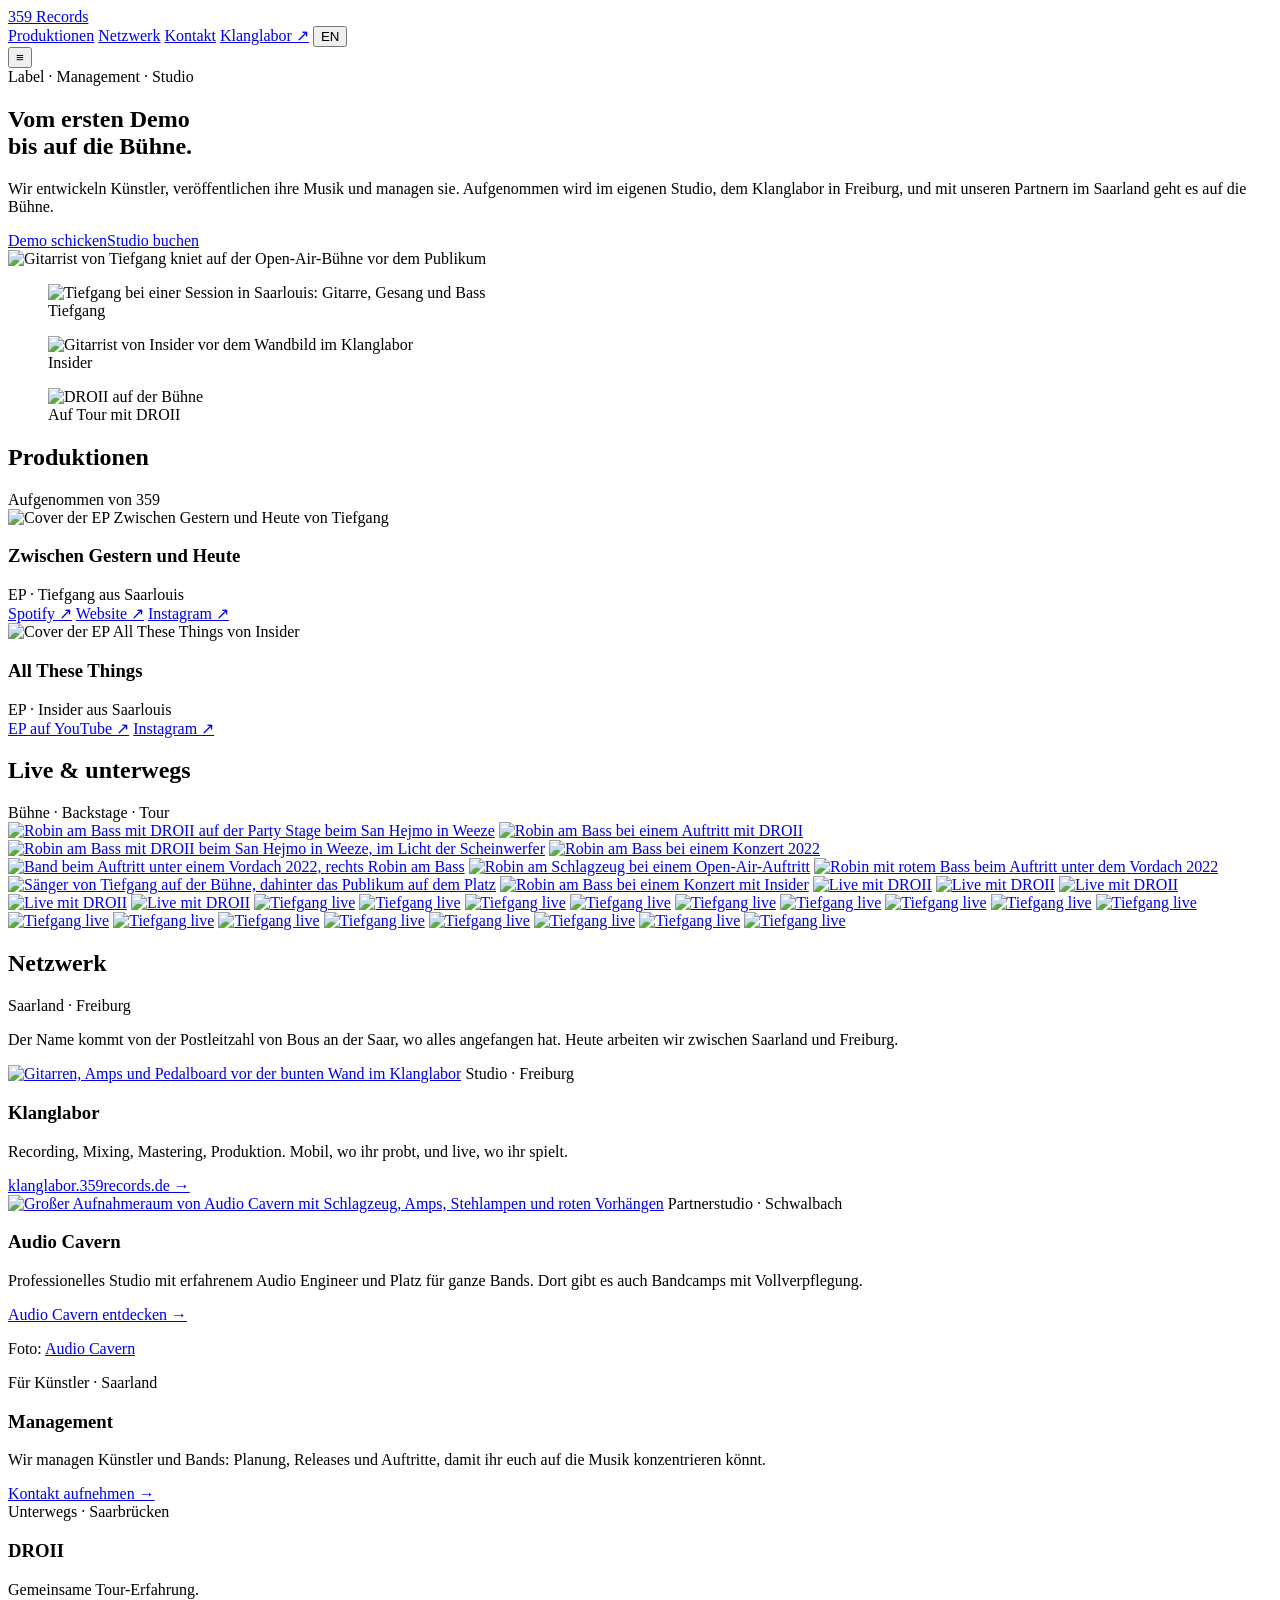
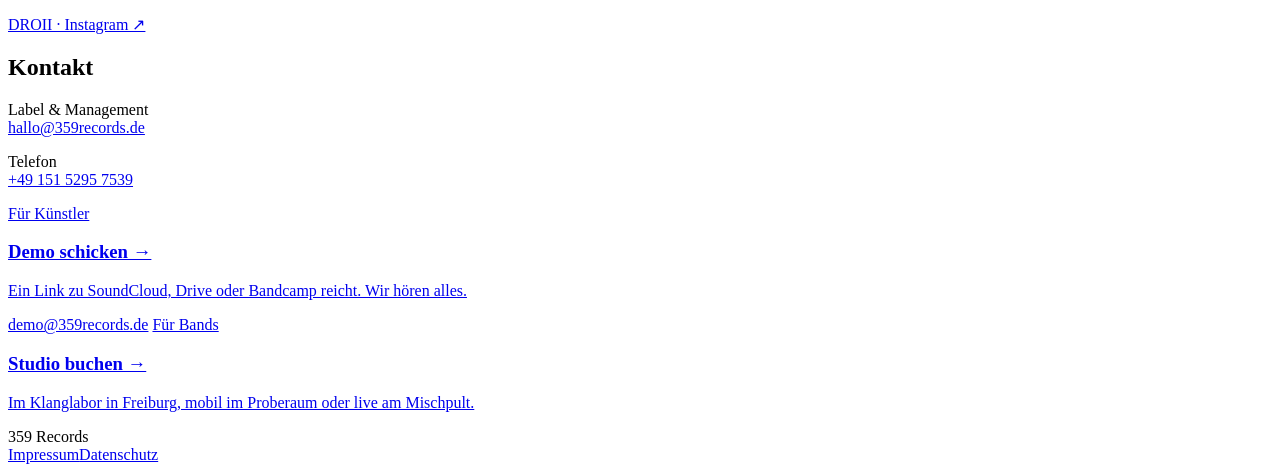
==== commit 3fdadc11: "Drop the artists section from the label page Co-Authored-By: Claude Opus 5.5 <noreply@anthropic.com>" ====
--- a/site/index.html
+++ b/site/index.html
@@ -12,13 +12,12 @@
 <link rel="canonical" href="https://359records.de/">
 <link rel="icon" href="/favicon.svg?v=20261014" type="image/svg+xml">
 <link rel="stylesheet" href="/css/base.css?v=20261014">
-<link rel="stylesheet" href="/css/label.css?v=20261015">
+<link rel="stylesheet" href="/css/label.css?v=noartists-20261014">
 </head>
 <body>
 <header class="top"><div class="wrap">
   <a href="/" class="mark">359 Records</a>
   <nav class="nav" id="nav">
-    <a href="#kuenstler" data-en="Artists">Künstler</a>
     <a href="#produktionen" data-en="Productions">Produktionen</a>
     <a href="#netzwerk" data-en="Network">Netzwerk</a>
     <a href="#kontakt" data-en="Contact">Kontakt</a>
@@ -44,21 +43,6 @@
   <figure><img src="/img/insider-gitarre-wand-700.webp" srcset="/img/insider-gitarre-wand-700.webp 700w, /img/insider-gitarre-wand-1400.webp 1400w" sizes="(max-width: 760px) 50vw, 25vw" width="1400" height="2100" alt="Gitarrist von Insider vor dem Wandbild im Klanglabor" data-en-alt="Insider’s guitarist in front of the Klanglabor mural"><figcaption>Insider</figcaption></figure>
   <figure><img src="/img/droii-buehne-700.webp" srcset="/img/droii-buehne-700.webp 700w, /img/droii-buehne-1400.webp 1400w" sizes="(max-width: 760px) 50vw, 25vw" width="1400" height="1867" alt="DROII auf der Bühne" data-en-alt="DROII on stage"><figcaption data-en="On tour with DROII">Auf Tour mit DROII</figcaption></figure>
 </div>
-
-<section id="kuenstler"><div class="wrap">
-  <div class="head"><h2 data-en="Artists">Künstler</h2><span class="pill" data-en="3 artists">3 Künstler</span></div>
-  <div class="artists">
-    <article class="way">
-      <div>
-        <h3>Chaos &amp; Funkel</h3>
-        <p data-en="Cinematic electronic music, produced entirely by himself in his studio at the Völklingen Ironworks World Heritage Site. A feel for the zeitgeist and an archive full of music with that certain something: the right track at the right time.">Cinematische Elektronik, komplett aus eigener Hand produziert, im Atelier im Weltkulturerbe Völklinger Hütte. Gespür für den Zeitgeist und ein Archiv voller Musik mit dem gewissen Etwas: Zur richtigen Zeit kommt der richtige Track.</p>
-      </div>
-      <div class="where" data-en="Saarbrücken<br>Electronic">Saarbrücken<br>Elektronik</div>
-    </article>
-    <article class="way"><div><h3>J Slime</h3></div></article>
-    <article class="way"><div><h3>Daddy Longleg</h3></div></article>
-  </div>
-</div></section>
 
 <section id="produktionen" class="productions"><div class="wrap">
   <div class="head"><h2 data-en="Productions">Produktionen</h2><span class="pill" data-en="Recorded by 359">Aufgenommen von 359</span></div>
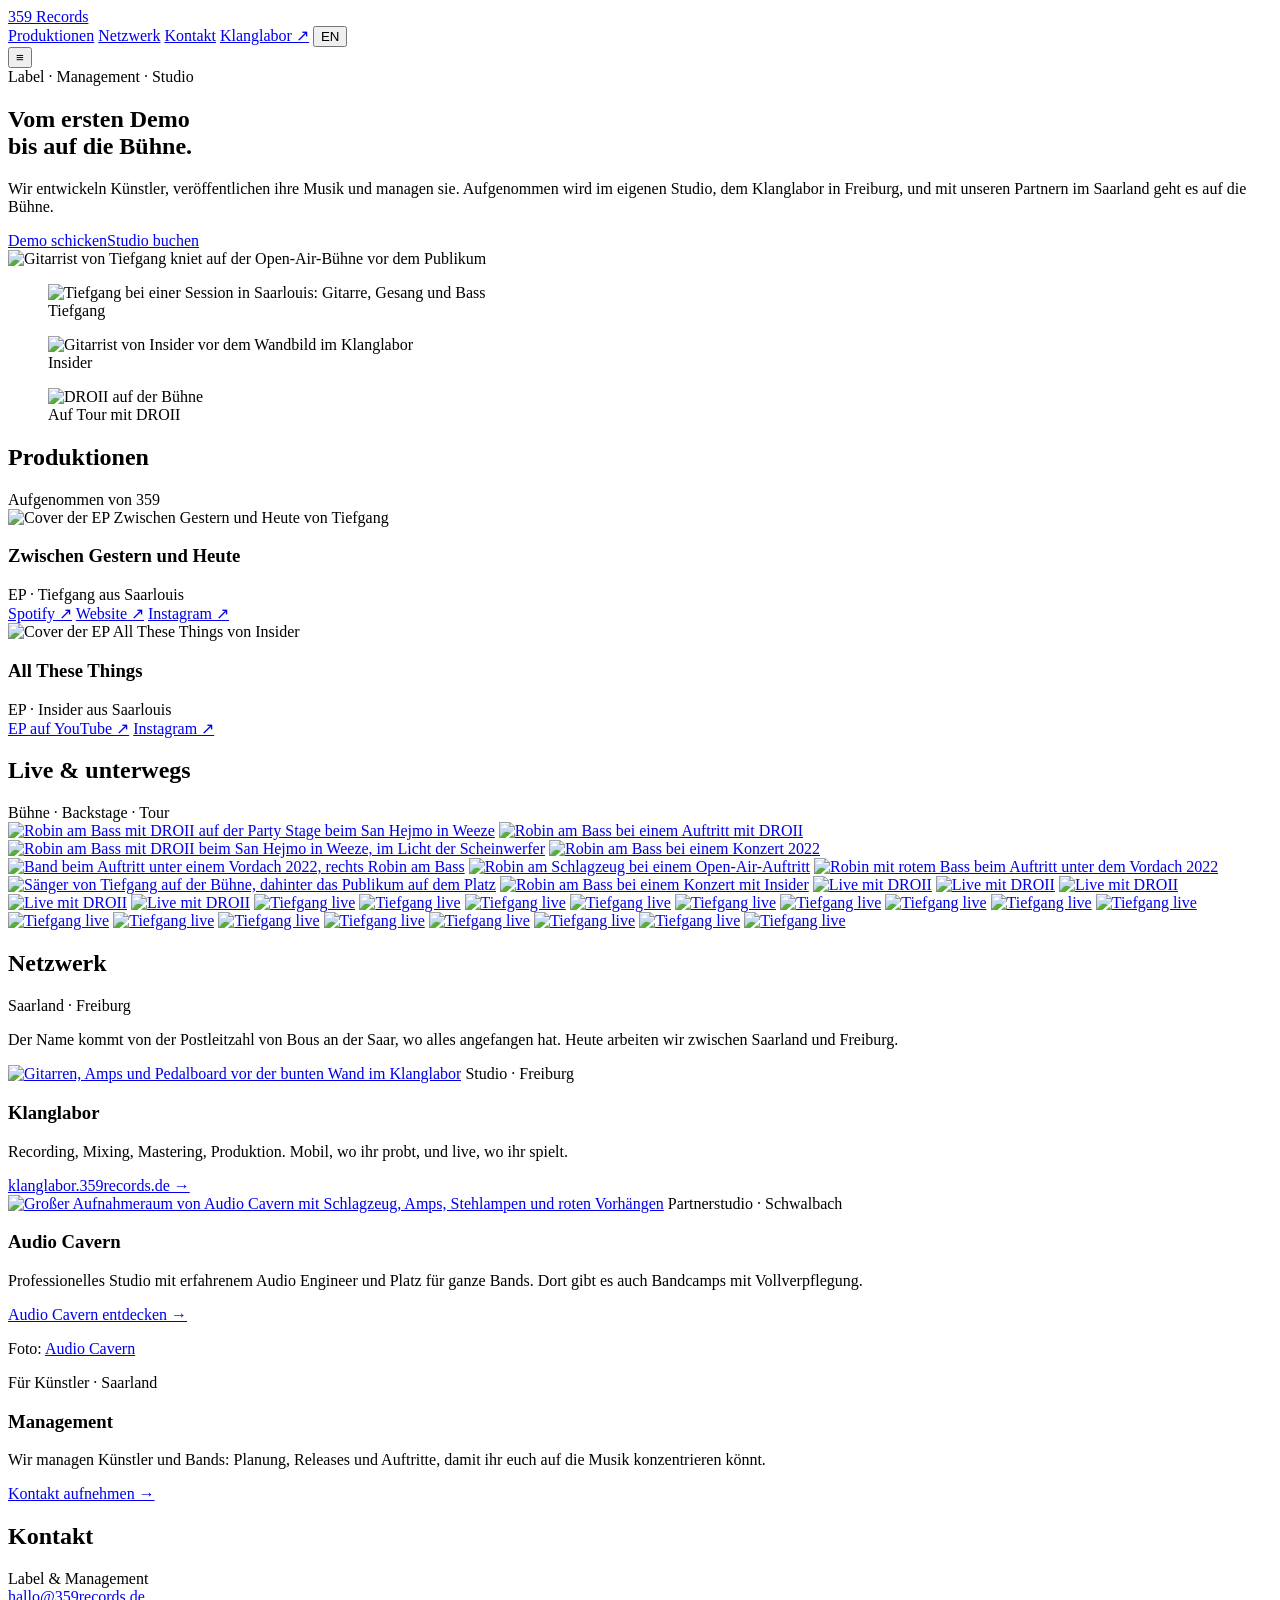
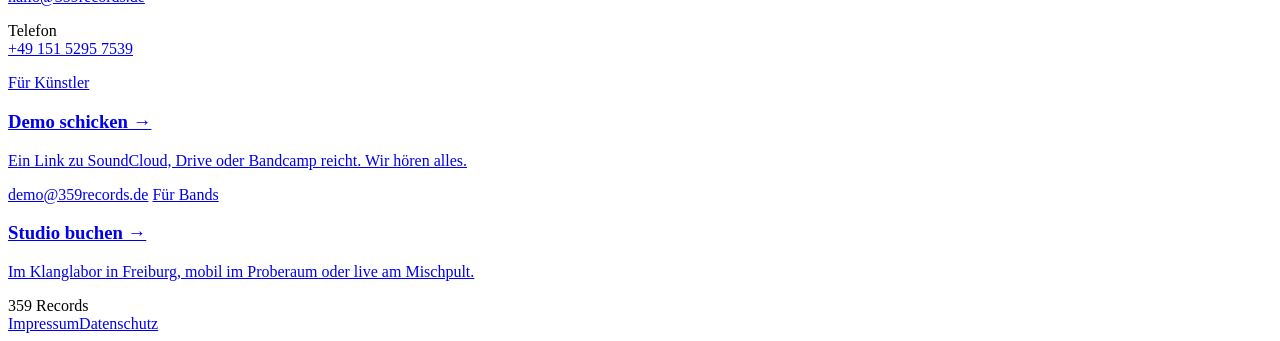
==== commit 2318fa87: "Drop the DROII card from the network section Co-Authored-By: Claude Opus 5.5 <noreply@anthropic.com>" ====
--- a/site/index.html
+++ b/site/index.html
@@ -7,7 +7,10 @@
 <meta name="description" content="359 Records: Label, Management und das Studio Klanglabor in Freiburg. Wir begleiten Künstler vom ersten Demo bis auf die Bühne." data-en-content="359 Records: label, management and the Klanglabor studio in Freiburg. We support artists from the first demo all the way to the stage.">
 <meta property="og:title" content="359 Records">
 <meta property="og:description" content="Label, Management und Studio. Vom ersten Demo bis auf die Bühne.">
-<meta property="og:image" content="https://359records.de/img/tiefgang-session-band-1400.webp">
+<meta property="og:image" content="https://359records.de/img/og-359records.jpg">
+<meta property="og:image:width" content="1200">
+<meta property="og:image:height" content="630">
+<meta property="og:image:alt" content="359 Records – Label, Management, Studio">
 <meta property="og:url" content="https://359records.de/">
 <link rel="canonical" href="https://359records.de/">
 <link rel="icon" href="/favicon.svg?v=20261014" type="image/svg+xml">
@@ -125,7 +128,6 @@
       <p class="credit"><span data-en="Photo:">Foto:</span> <a href="https://www.audiocavern.com/">Audio Cavern</a></p>
     </div>
     <div><span class="small" data-en="For artists · Saarland">Für Künstler · Saarland</span><h3>Management</h3><p data-en="We manage artists and bands: planning, releases and gigs, so you can focus on the music.">Wir managen Künstler und Bands: Planung, Releases und Auftritte, damit ihr euch auf die Musik konzentrieren könnt.</p><div class="tags"><a href="mailto:hallo@359records.de" data-en="Get in touch →">Kontakt aufnehmen →</a></div></div>
-    <div><span class="small" data-en="On the road · Saarbrücken">Unterwegs · Saarbrücken</span><h3>DROII</h3><p data-en="On tour together.">Gemeinsame Tour-Erfahrung.</p><div class="tags"><a href="https://www.instagram.com/droii5/" target="_blank" rel="noopener noreferrer">DROII · Instagram ↗</a></div></div>
   </div>
 </div></section>
 
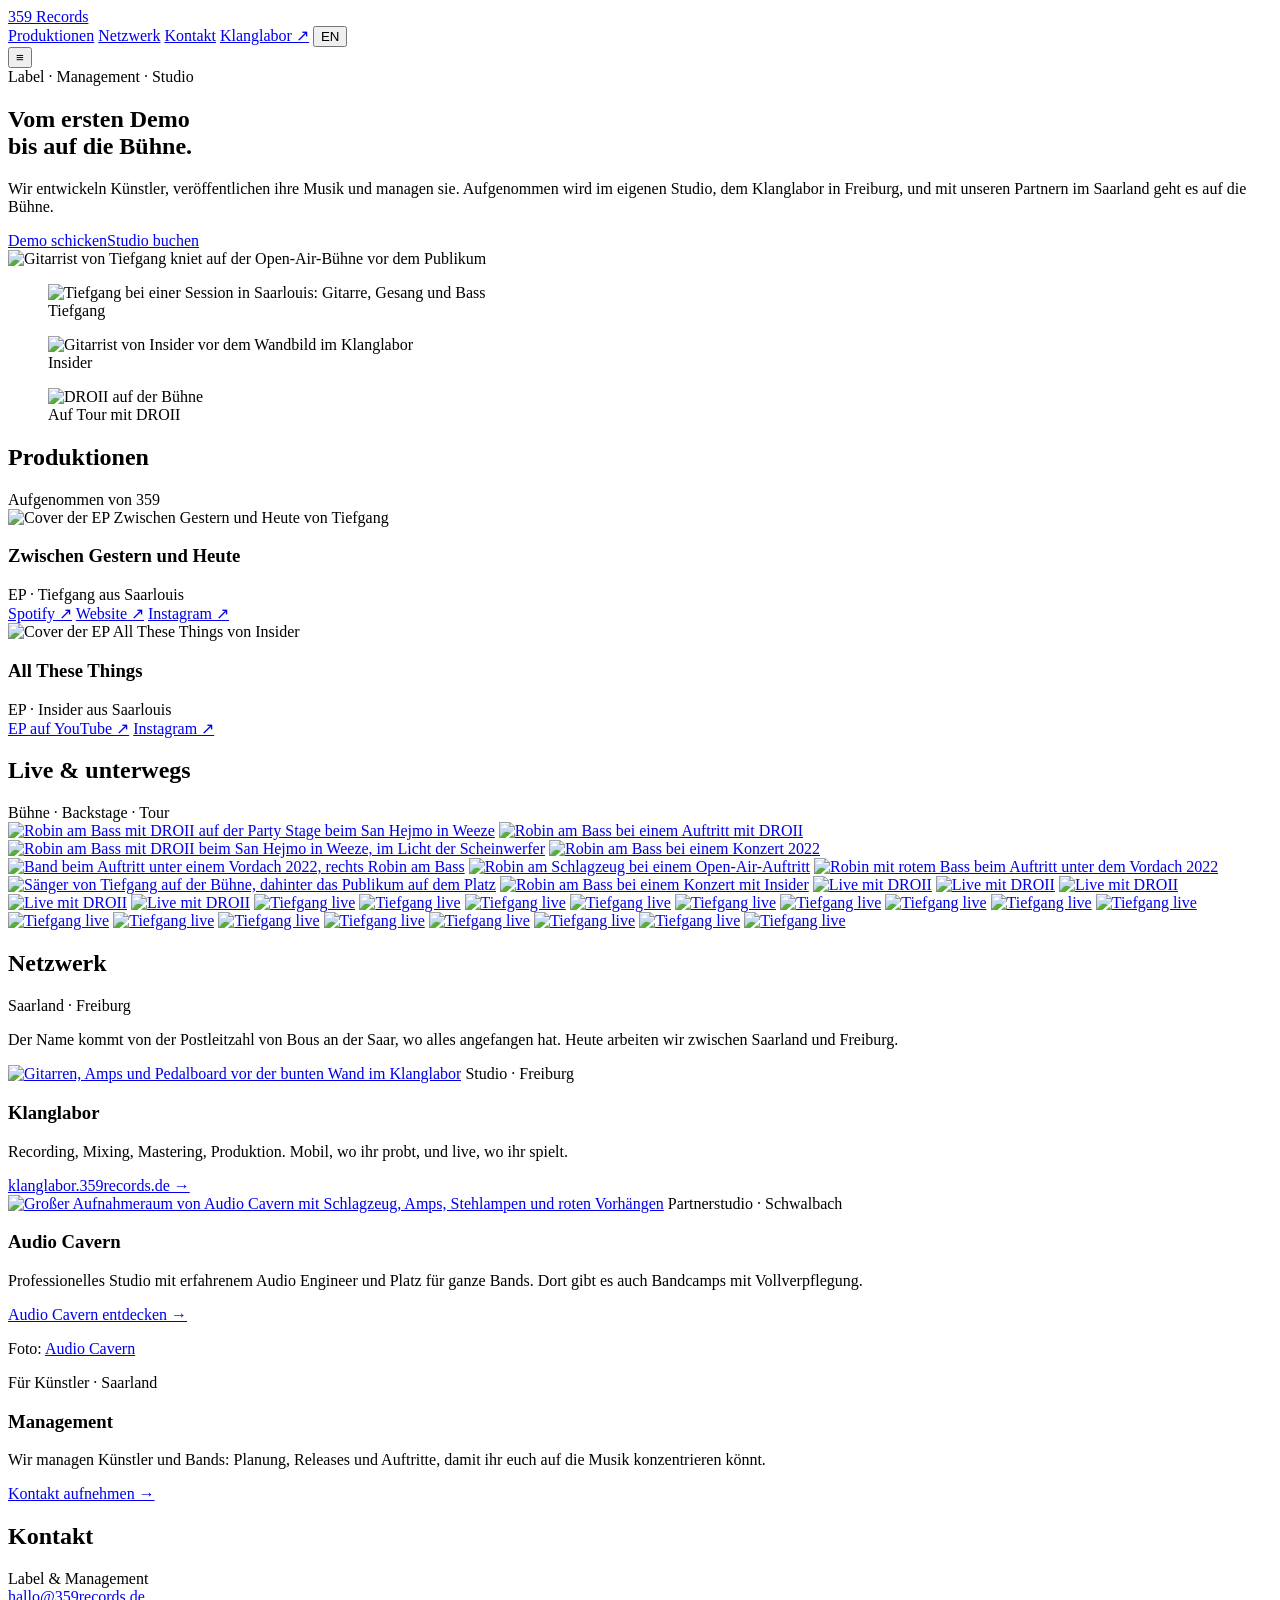
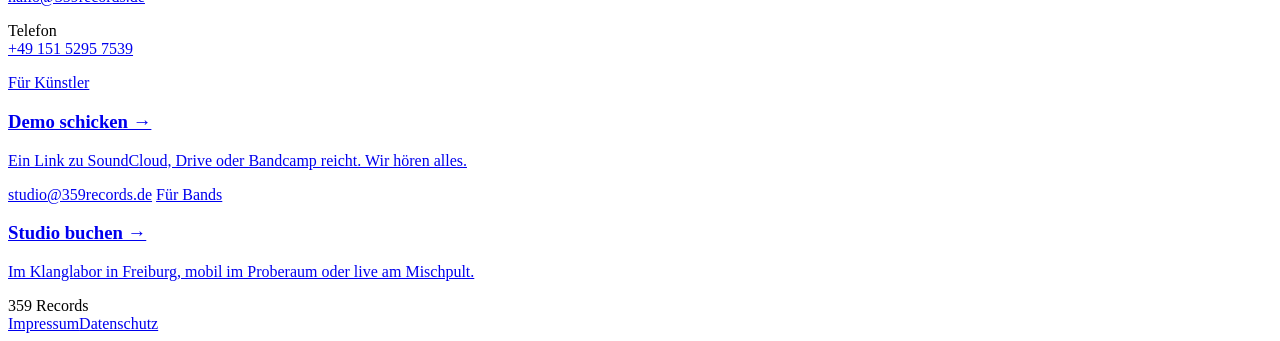
==== commit e2260596: "Route demo submissions to the studio address" ====
--- a/site/index.html
+++ b/site/index.html
@@ -138,7 +138,7 @@
     <p><span class="small" data-en="Phone">Telefon</span><br><a href="tel:+4915152957539">+49 151 5295 7539</a></p>
   </div>
   <div class="cta">
-    <a href="mailto:demo@359records.de" class="yel"><span class="small" data-en="For artists">Für Künstler</span><h3 data-en="Send a demo →">Demo schicken →</h3><p data-en="A link to SoundCloud, Drive or Bandcamp is enough. We listen to everything.">Ein Link zu SoundCloud, Drive oder Bandcamp reicht. Wir hören alles.</p><span class="contact-email">demo@359records.de</span></a>
+    <a href="mailto:studio@359records.de" class="yel"><span class="small" data-en="For artists">Für Künstler</span><h3 data-en="Send a demo →">Demo schicken →</h3><p data-en="A link to SoundCloud, Drive or Bandcamp is enough. We listen to everything.">Ein Link zu SoundCloud, Drive oder Bandcamp reicht. Wir hören alles.</p><span class="contact-email">studio@359records.de</span></a>
     <a href="https://klanglabor.359records.de/" class="blue"><span class="small" data-en="For bands">Für Bands</span><h3 data-en="Book the studio →">Studio buchen →</h3><p data-en="At the Klanglabor in Freiburg, mobile in your rehearsal room or live at the mixing desk.">Im Klanglabor in Freiburg, mobil im Proberaum oder live am Mischpult.</p></a>
   </div>
 </div></section>
